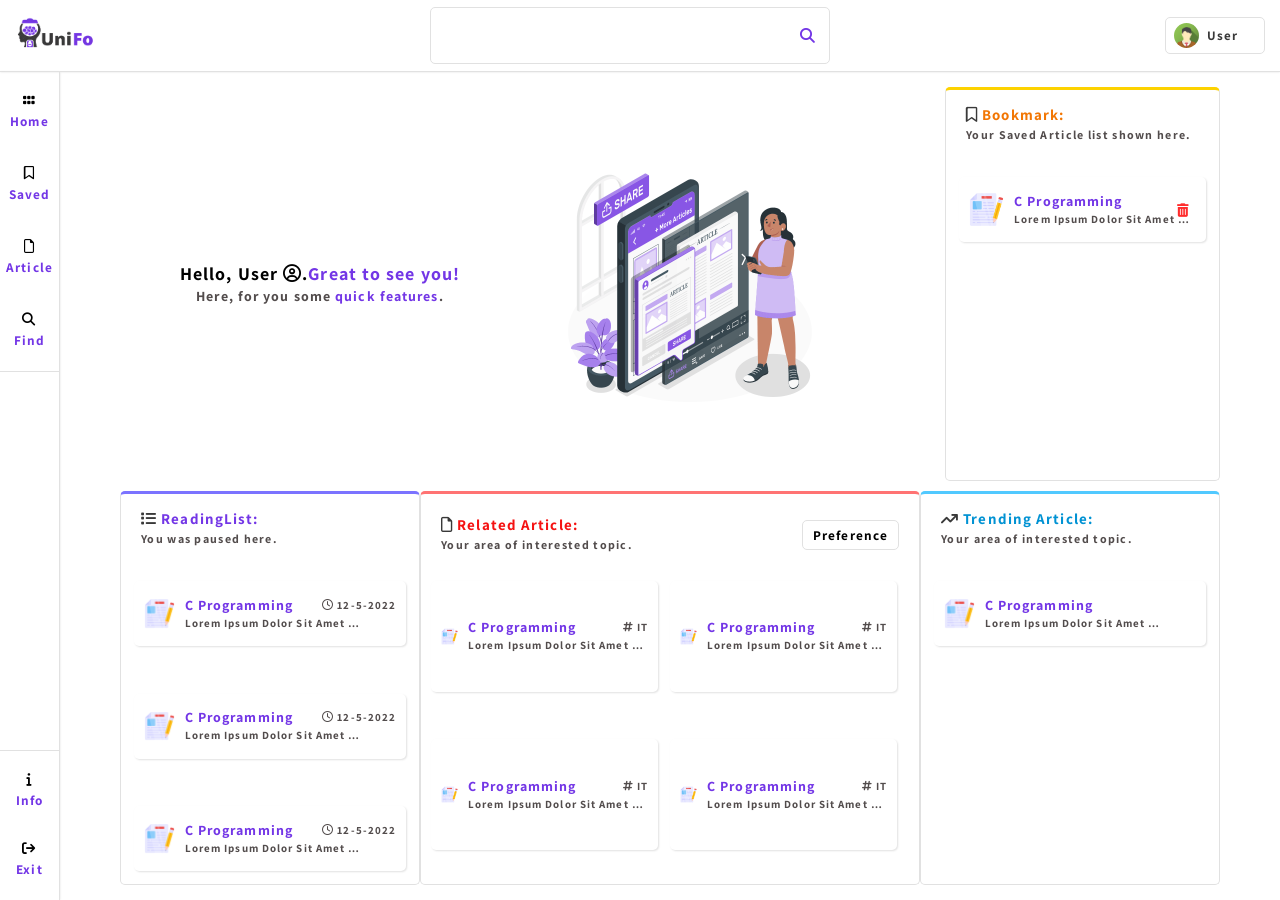
==== Dashboard/index.html @ 3a947fb7 "change" ====
<!DOCTYPE html>
<html lang="en">

<head>
    <meta charset="UTF-8">
    <meta http-equiv="X-UA-Compatible" content="IE=edge">
    <meta name="viewport" content="width=device-width, initial-scale=1.0">
    <title>Dashboard | </title>
    <link rel="stylesheet" href="https://cdnjs.cloudflare.com/ajax/libs/font-awesome/6.2.0/css/all.min.css"
        integrity="sha512-xh6O/CkQoPOWDdYTDqeRdPCVd1SpvCA9XXcUnZS2FmJNp1coAFzvtCN9BmamE+4aHK8yyUHUSCcJHgXloTyT2A=="
        crossorigin="anonymous" referrerpolicy="no-referrer" />
    <link rel="stylesheet" href="./style/style.css">
</head>

<body>
    <main class="dshbrd-wrap">
        <nav class="nav-top-wrap">
            <div class="brand-logo">
                <a href="#"><img src="../assest/logo-main.jpg" alt="Unifo" width="80px"></a>
            </div>
            <div class="search-nav-dshbrd">
                <input type="text" name="search" id="">
                <button id="searchNavBtn"><i class="fa-solid fa-magnifying-glass"></i></button>
            </div>
            <a href="#" style="text-decoration: none;">
            <div class="profile-wrapper">
                <img src="../assest/avt.png" alt="user">
                <p class="user-dtls">User</p>
            </div></a>
        </nav>

        <div class="btm-dsgbrd-wrap">
            <nav class="nav-left-wrap">
                <div class="nav-left-top">
                    <button class="home-navbtn"><i class="fa-solid fa-grip"></i><span>Home</span></button>
                    <button class="bookmark-navbtn"><i
                            class="fa-regular fa-bookmark"></i></i><span>Saved</span></button>
                    <button class="article-navbtn"><i class="fa-regular fa-file"></i><span>Article</span></button>
                    <button class="find-navbtn"><i class="fa-solid fa-magnifying-glass"></i><span>Find</span></button>
                </div>
                <div class="nav-left-btm">
                    <button class="info-navbtn"><i class="fa-solid fa-info"></i><span>Info</span></button>
                    <button class="logout-navbtn"><i
                            class="fa-solid fa-arrow-right-from-bracket" onclick="location.href='../../unifo/Auth/Login/logout.php'"></i><span>Exit</span></button>
                </div>
            </nav>
            <div class="main-rght-cntnt">
                <div class="main-cntnt-top">
                    <div class="left-main-cntnt">
                        <div class="top-user-welcme">
                            <h3 class="dshbrd-h1msg">Hello, User <i class="fa-regular fa-user-circle"></i>.<span
                                    class="highlight-txt">Great to see you!</span></h3>
                            <span class="dshbrd-descrp">Here, for you some <span class="highlight-txt">quick
                                    features</span>.</p>
                        </div>
                        <div class="right-brand-dashbrd">
                            <img src="../assest/dashboard-brand.gif" alt="brand" width="250px">
                        </div>
                    </div>
                    <div class="rght-main-cntnt">
                        <!-- basically, this is section is to display bookmarked article -->
                        <div class="top-rght-bkmrk">
                            <h3><i class="fa-regular fa-bookmark"></i> Bookmark:</h3>
                            <p>Your Saved Article list shown here.</p>
                        </div>
                        <div class="btm-rght-bkmark">
                            <!-- bookmark list card view -->
                            <a href="" class="card-saved-wrapper">
                                <div class="left-savedcard-wrap">
                                    <img src="../assest/article_logo.png" alt="article" width="39px">
                                </div>
                                <div class="right-saved-wrapper">
                                    <div class="details-wrapper">
                                        <h3>C Programming</h3>
                                        <p>Lorem ipsum dolor sit amet consectetur, adipisicing elit. Fuga id quo
                                            repudiandae, modi nobis libero aspernatur! Consequuntur quidem saepe rem non
                                            alias hic consectetur nesciunt.</p>
                                    </div>
                                    <button class="delete-bookmarkedbtn"><i class="fa-solid fa-trash-can"></i></button>
                                </div>
                            </a>
                        </div>
                    </div>
                </div>
                <div class="main-cntnt-btm">
                    <div class="track-article-wrapper">
                        <div class="top-track-sect">
                            <h3><i class="fa-solid fa-list"></i> ReadingList:</h3>
                            <p>You was paused here.</p>
                        </div>
                        <div class="btm-track-sect">
                            <a href="#" class="track-card-wrapper">
                                <div class="left-trackcrd-wrap">
                                    <img src="../assest/article_logo.png" alt="article" width="39px">
                                </div>
                                <div class="right-trackcrd-wrapper">
                                    <h3>C Programming <span class="time-paused-trackcrd"><i
                                                class="fa-regular fa-clock"></i> 12-5-2022</span></h3>
                                    <p>Lorem ipsum dolor sit amet consectetur, adipisicing elit. Fuga id quo
                                        repudiandae, modi nobis libero aspernatur! Consequuntur quidem saepe rem non
                                        alias hic consectetur nesciunt.</p>
                                </div>
                            </a>
                            <a href="#" class="track-card-wrapper">
                                <div class="left-trackcrd-wrap">
                                    <img src="../assest/article_logo.png" alt="article" width="39px">
                                </div>
                                <div class="right-trackcrd-wrapper">
                                    <h3>C Programming <span class="time-paused-trackcrd"><i
                                                class="fa-regular fa-clock"></i> 12-5-2022</span></h3>
                                    <p>Lorem ipsum dolor sit amet consectetur, adipisicing elit. Fuga id quo
                                        repudiandae, modi nobis libero aspernatur! Consequuntur quidem saepe rem non
                                        alias hic consectetur nesciunt.</p>
                                </div>
                            </a>
                            <a href="#" class="track-card-wrapper">
                                <div class="left-trackcrd-wrap">
                                    <img src="../assest/article_logo.png" alt="article" width="39px">
                                </div>
                                <div class="right-trackcrd-wrapper">
                                    <h3>C Programming <span class="time-paused-trackcrd"><i
                                                class="fa-regular fa-clock"></i> 12-5-2022</span></h3>
                                    <p>Lorem ipsum dolor sit amet consectetur, adipisicing elit. Fuga id quo
                                        repudiandae, modi nobis libero aspernatur! Consequuntur quidem saepe rem non
                                        alias hic consectetur nesciunt.</p>
                                </div>
                            </a>
                        </div>
                    </div>
                    <div class="related-interest-wrapper">
                        <div class="top-inte-article-sect">
                            <div class="inte-artcle-secdetls">
                                <h3><i class="fa-regular fa-file"></i> Related Article:</h3>
                                <p>Your area of interested topic.</p>
                            </div>
                            <button id="changeInterest">Preference</button>
                        </div>
                        <div class="btm-inte-article-sect">
                            <a href="#" class="card-interest-wrap">
                                <div class="left-interest-wrap">
                                    <img src="../assest/article_logo.png" alt="article" width="39px">
                                </div>
                                <div class="right-interest-wrapper">
                                    <h3>C Programming <span class="tag-interest"><i class="fa-solid fa-hashtag"></i>
                                            IT</span></h3>
                                    <p>Lorem ipsum dolor sit amet consectetur, adipisicing elit. Fuga id quo
                                        repudiandae, modi nobis libero aspernatur! Consequuntur quidem saepe rem non
                                        alias hic consectetur nesciunt.</p>
                                </div>
                            </a>
                            <a href="#" class="card-interest-wrap">
                                <div class="left-interest-wrap">
                                    <img src="../assest/article_logo.png" alt="article" width="39px">
                                </div>
                                <div class="right-interest-wrapper">
                                    <h3>C Programming <span class="tag-interest"><i class="fa-solid fa-hashtag"></i>
                                            IT</span></h3>
                                    <p>Lorem ipsum dolor sit amet consectetur, adipisicing elit. Fuga id quo
                                        repudiandae, modi nobis libero aspernatur! Consequuntur quidem saepe rem non
                                        alias hic consectetur nesciunt.</p>
                                </div>
                            </a>
                            <a href="#" class="card-interest-wrap">
                                <div class="left-interest-wrap">
                                    <img src="../assest/article_logo.png" alt="article" width="39px">
                                </div>
                                <div class="right-interest-wrapper">
                                    <h3>C Programming <span class="tag-interest"><i class="fa-solid fa-hashtag"></i>
                                            IT</span></h3>
                                    <p>Lorem ipsum dolor sit amet consectetur, adipisicing elit. Fuga id quo
                                        repudiandae, modi nobis libero aspernatur! Consequuntur quidem saepe rem non
                                        alias hic consectetur nesciunt.</p>
                                </div>
                            </a>
                            <a href="#" class="card-interest-wrap">
                                <div class="left-interest-wrap">
                                    <img src="../assest/article_logo.png" alt="article" width="39px">
                                </div>
                                <div class="right-interest-wrapper">
                                    <h3>C Programming <span class="tag-interest"><i class="fa-solid fa-hashtag"></i>
                                            IT</span></h3>
                                    <p>Lorem ipsum dolor sit amet consectetur, adipisicing elit. Fuga id quo
                                        repudiandae, modi nobis libero aspernatur! Consequuntur quidem saepe rem non
                                        alias hic consectetur nesciunt.</p>
                                </div>
                            </a>
                        </div>
                    </div>
                    <div class="trending-article-wrapper">
                        <div class="top-trending-sect">
                            <h3><i class="fa-solid fa-arrow-trend-up"></i> Trending Article:</h3>
                            <p>Your area of interested topic.</p>
                        </div>
                        <div class="btm-trending-sect">
                            <a href="#" class="card-trending-wrap">
                                <div class="left-trending-wrap">
                                    <img src="../assest/article_logo.png" alt="article" width="39px">
                                </div>
                                <div class="right-trending-wrap">
                                    <h3>C Programming</h3>
                                    <p>Lorem ipsum dolor sit amet consectetur, adipisicing elit. Fuga id quo
                                        repudiandae, modi nobis libero aspernatur! Consequuntur quidem saepe rem non
                                        alias hic consectetur nesciunt.</p>
                                </div>
                            </a>
                        </div>
                    </div>
                </div>
            </div>
        </div>
    </main>
    <script src="./script/dashboard.js"></script>
</body>

</html>
---- Dashboard/style/style.css ----
@import url('https://fonts.googleapis.com/css2?family=Assistant:wght@300&display=swap');

* {
    margin: 0;
    padding: 0;
    box-sizing: border-box;
    font-family: 'Assistant', sans-serif;
    letter-spacing: 1.1px;
    font-weight: bold;
}

:root {
    --brdr: #e1e1e1;
    --theme: #7336e6;
    --themeFont: #393939;
    --descrp: #524c4c;
    --close: rgb(255, 44, 44);
}

/* Scroll bar by default styling ---> */
::-webkit-scrollbar {
    width: 5px;
}

::-webkit-scrollbar-thumb {
    background: #888;
}

::-webkit-scrollbar-thumb:hover {
    background: #555;
}

/* some common styling */
.highlight-txt {
    color: var(--theme);
}

/* main entire dashboard */
.dshbrd-wrap {
    width: 100vw;
    height: 100vh;

    display: flex;
    flex-direction: column;
    align-items: center;
    justify-content: center;
}

/* nav wrapper */
.dshbrd-wrap .nav-top-wrap {
    width: 100vw;
    height: 8%;
    padding: 0 15px;

    display: flex;
    align-items: center;
    justify-content: space-between;
    border-bottom: 1px solid var(--brdr);
    box-shadow: 0 0 2px var(--brdr);
}

/* Top nav serach section part */
.nav-top-wrap .search-nav-dshbrd {
    width: 400px;
    height: 80%;
    display: flex;
    align-items: center;
    justify-content: space-between;
    border-radius: 5px;
    border: 1px solid var(--brdr);
    padding: 0 5px;
}

.nav-top-wrap .search-nav-dshbrd input {
    width: 90%;
    height: 70%;
    border: none;
    outline: none;
    padding: 0 8px;
}

.nav-top-wrap .search-nav-dshbrd input:focus {
    border-bottom: 1px solid var(--brdr);
}

.nav-top-wrap .search-nav-dshbrd button {
    width: 8%;
    height: 100%;
    border: none;
    outline: none;
    background-color: transparent;
    color: var(--theme);
    font-size: 15px;
}

/* nav profile view part */
.nav-top-wrap .profile-wrapper {
    width: 100px;
    height: 70%;
    border: 1px solid var(--brdr);
    border-radius: 5px;
    display: flex;
    align-items: center;
    justify-content: center;
    padding: 5px;
}

.nav-top-wrap .profile-wrapper img {
    border-radius: 50%;
    width: 25px;
    height: 25px;
    object-fit: fill;
    margin-right: 8px;
}

.nav-top-wrap .profile-wrapper .user-dtls {
    width: 50px;
    display: inline-block;
    overflow: hidden;
    text-overflow: ellipsis;
    font-size: 13px;
    white-space: nowrap;
    text-transform: capitalize;
    color: var(--themeFont);
}

/* dashboard main bottome part */
.dshbrd-wrap .btm-dsgbrd-wrap {
    width: 100vw;
    height: 92%;

    display: flex;
    align-items: center;
    justify-content: space-between;
}

.dshbrd-wrap .nav-left-wrap {
    width: 5%;
    height: 100%;
    border-right: 1px solid var(--brdr);
    box-shadow: 0 0 2px var(--brdr);

    display: flex;
    flex-direction: column;
    align-items: center;
    justify-content: space-between;
}

/* nav left top section */
.nav-left-wrap .nav-left-top {
    width: 100%;
    height: 300px;
    border-bottom: 1px solid var(--brdr);

    display: flex;
    flex-direction: column;
    align-items: center;
    justify-content: space-between;
    padding: 10px 0;
}

.nav-left-wrap .nav-left-top>button,
.nav-left-wrap .nav-left-btm>button {
    width: 100%;
    height: 60px;

    display: flex;
    flex-direction: column;
    align-items: center;
    justify-content: center;
    border: none;
    outline: none;
    background-color: transparent;
    cursor: pointer;
}

.nav-left-wrap .nav-left-top>button i,
.nav-left-wrap .nav-left-btm>button i {
    margin-bottom: 5px;
}

.nav-left-wrap .nav-left-top>button span,
.nav-left-wrap .nav-left-btm>button span {
    color: var(--theme);
}

.nav-left-wrap .nav-left-top>button:hover,
.nav-left-wrap .nav-left-btm>button:hover {
    background-color: rgb(248, 248, 248);
}

/* nav left bottom section */
.nav-left-wrap .nav-left-btm {
    width: 100%;
    height: 150px;
    border-top: 1px solid var(--brdr);

    display: flex;
    flex-direction: column;
    align-items: center;
    justify-content: space-between;
    padding: 10px 0;
}

/* main dashboard styling: */
.main-rght-cntnt {
    width: 100%;
    height: 100%;
    padding: 10px;

    display: flex;
    flex-direction: column;
    align-items: center;
    justify-content: space-between;
}

/* top and bottom section of main dashboard wrapper */
.main-rght-cntnt>div {
    width: 100%;
    height: 50%;

    display: flex;
    align-items: center;
    justify-content: space-between;
    padding: 5px 50px;
}

.main-cntnt-top {
    padding: 5px 40px;
}

/* top left of dashboard */
.main-cntnt-top .left-main-cntnt {
    width: 70%;
    height: 100%;

    display: flex;
    align-items: center;
    justify-content: space-between;
    /* border: 1px solid var(--brdr); */
    padding: 0 15px;
}

.main-cntnt-top .left-main-cntnt .top-user-welcme {
    width: 50%;
    height: max-content;
    text-align: center;
}

.main-cntnt-top .left-main-cntnt .top-user-welcme h3 {
    font-size: 18px;
}

.main-cntnt-top .left-main-cntnt .top-user-welcme .dshbrd-descrp {
    font-size: 14px;
    color: var(--descrp);
}

.main-cntnt-top .left-main-cntnt .right-brand-dashbrd {
    width: 50%;
    height: 100%;
    display: flex;
    align-items: center;
    justify-content: center;
}

/* top right of dashboard */
.main-cntnt-top .rght-main-cntnt {
    width: 25%;
    height: 100%;

    display: flex;
    flex-direction: column;
    align-items: center;
    justify-content: space-between;
    border: 1px solid var(--brdr);
    border-radius: 5px;
    padding: 10px;
    border-top: 3px solid #fdd200;
}

.top-rght-bkmrk {
    width: 100%;
    height: 18%;
    line-height: 20px;
    padding: 0 10px;
    padding-top: 5px;
}

.top-rght-bkmrk h3 {
    /* color: var(--theme); */
    color: #f27603;
    font-size: 15px;
}

.top-rght-bkmrk h3 i {
    color: var(--themeFont);
}

.top-rght-bkmrk p {
    color: var(--descrp);
    font-size: 12px;
    letter-spacing: 1.3px;
}

/* styling multiple card of bookmarked website list iew */
.btm-rght-bkmark {
    width: 100%;
    height: 80%;

    overflow-y: scroll;
    display: flex;
    flex-direction: column;
    align-items: center;
    justify-content: space-between;
}

/* bookmark card style */
.card-saved-wrapper,
.track-card-wrapper,
.card-trending-wrap {
    width: 98%;
    height: 65px;
    /* border: 1px solid var(--brdr); */
    border-radius: 5px;
    box-shadow: 1px 1px 2px var(--brdr);

    display: flex;
    align-items: center;
    justify-content: space-between;
    padding: 5px 10px;
    margin: 3px 0;
    text-decoration: none;
}

.card-saved-wrapper:hover,
.track-card-wrapper:hover,
.card-trending-wrap:hover {
    box-shadow: inset 1px 1px 2px var(--brdr);
}

.card-saved-wrapper .left-savedcard-wrap,
.track-card-wrapper .left-trackcrd-wrap,
.card-trending-wrap .left-trending-wrap {
    display: flex;
    align-items: center;
    justify-content: center;
}

.card-saved-wrapper .left-savedcard-wrap img,
.track-card-wrapper .left-trackcrd-wrap img,
.card-trending-wrap .left-trending-wrap img {
    max-width: 100%;
    height: auto;
    width: 35px;
}

.card-saved-wrapper .right-saved-wrapper {
    width: 80%;
    height: 100%;

    display: flex;
    align-items: center;
    justify-content: space-between;
}

.track-card-wrapper .right-trackcrd-wrapper,
.card-trending-wrap .right-trending-wrap {
    width: 95%;
    height: 100%;
    line-height: 18px;
    display: flex;
    flex-direction: column;
    align-items: flex-start;
    justify-content: center;
    margin-left: 10px;
}

.track-card-wrapper .right-trackcrd-wrapper .time-paused-trackcrd {
    font-size: 11px;
    color: var(--descrp);
}

.card-saved-wrapper .right-saved-wrapper .details-wrapper {
    width: 80%;
    height: 100%;

    display: flex;
    flex-direction: column;
    align-items: flex-start;
    justify-content: center;
    line-height: 18px;
}

.card-saved-wrapper .right-saved-wrapper .details-wrapper h3,
.track-card-wrapper .right-trackcrd-wrapper h3,
.card-trending-wrap .right-trending-wrap h3 {
    color: var(--theme);
    font-size: 14px;
}

.track-card-wrapper .right-trackcrd-wrapper h3 {
    width: 100%;
    display: flex;
    justify-content: space-between;
}

.card-saved-wrapper .right-saved-wrapper .details-wrapper p,
.track-card-wrapper .right-trackcrd-wrapper p,
.card-trending-wrap .right-trending-wrap p {
    width: 180px;
    display: inline-block;
    overflow: hidden;
    text-overflow: ellipsis;
    font-size: 11px;
    white-space: nowrap;
    text-transform: capitalize;
    color: var(--descrp);
}

.card-saved-wrapper .right-saved-wrapper .delete-bookmarkedbtn {
    border: none;
    outline: none;
    background-color: transparent;
    color: var(--close);
    padding: 5px 6px;
    /* border: 1px solid var(--brdr); */
}


/* bottom of dashboard in which contains all section related to tracking article, trending list and related interest of topic */
.track-article-wrapper,
.trending-article-wrapper {
    width: 300px;
    height: 100%;

    display: flex;
    flex-direction: column;
    align-items: center;
    justify-content: space-between;

    border: 1px solid var(--brdr);
    border-radius: 5px;
    padding: 10px;
    border-top: 3px solid #7169ffed;
}

.trending-article-wrapper {
    border-top: 3px solid #51c9ff;
}

.track-article-wrapper .top-track-sect,
.trending-article-wrapper .top-trending-sect {
    width: 100%;
    height: 15%;
    line-height: 20px;
    padding: 0 10px;
    padding-top: 5px;
}

.track-article-wrapper .top-track-sect h3 {
    color: var(--theme);
    font-size: 15px;
}

.related-interest-wrapper .top-inte-article-sect h3 {
    font-size: 15px;
    color: #f51212;
}

.trending-article-wrapper .top-trending-sect h3 {
    color: #0092d3;
    font-size: 15px;
}

.track-article-wrapper .top-track-sect h3 i,
.related-interest-wrapper .top-inte-article-sect h3 i,
.trending-article-wrapper .top-trending-sect h3 i {
    color: var(--themeFont);
}

.track-article-wrapper .top-track-sect p,
.related-interest-wrapper .top-inte-article-sect p,
.trending-article-wrapper .top-trending-sect p {
    color: var(--descrp);
    font-size: 12px;
    letter-spacing: 1.3px;
}

.track-article-wrapper .btm-track-sect,
.trending-article-wrapper .btm-trending-sect {
    width: 100%;
    height: 80%;

    overflow-y: scroll;
    display: flex;
    flex-direction: column;
    align-items: center;
    justify-content: space-between;
}

/* area of interest section */
.related-interest-wrapper {
    width: 500px;
    height: 100%;

    display: flex;
    flex-direction: column;
    align-items: center;
    justify-content: space-between;

    border: 1px solid var(--brdr);
    border-radius: 5px;
    padding: 10px;
    border-top: 3px solid #ff6969ed;
}

.related-interest-wrapper .top-inte-article-sect {
    width: 100%;
    height: 15%;
    line-height: 20px;

    display: flex;
    align-items: center;
    justify-content: space-between;
    padding: 0 10px;
    padding-top: 8px;
}

.related-interest-wrapper .top-inte-article-sect button {
    border: none;
    outline: none;
    background-color: transparent;
    border: 1px solid var(--brdr);
    padding: 5px 10px;
    border-radius: 5px;
}

.related-interest-wrapper .btm-inte-article-sect {
    width: 100%;
    height: 90%;
    display: grid;
    grid-template-columns: repeat(2, 1fr);
    grid-template-rows: repeat(2, 1fr);
    align-items: center;
    justify-content: center;
}

/* interested article card */
.card-interest-wrap {
    width: 95%;
    height: 70%;
    /* border: 1px solid var(--brdr); */
    border-radius: 5px;
    box-shadow: 1px 1px 2px var(--brdr);

    display: flex;
    align-items: center;
    justify-content: space-between;
    padding: 5px 10px;
    margin: 3px 0;
    text-decoration: none;
}

.card-interest-wrap:hover {
    box-shadow: inset 1px 1px 2px var(--brdr);
}

.card-interest-wrap .left-interest-wrap {
    display: flex;
    align-items: center;
    justify-content: center;
}

.card-interest-wrap img {
    max-width: 100%;
    height: auto;
    width: 35px;
}

.card-interest-wrap .right-interest-wrapper {
    width: 95%;
    height: 100%;
    line-height: 18px;
    display: flex;
    flex-direction: column;
    align-items: flex-start;
    justify-content: center;
    margin-left: 10px;
}

.card-interest-wrap .right-interest-wrapper .tag-interest {
    font-size: 11px;
    color: var(--descrp);
}

.card-interest-wrap .right-interest-wrapper h3 {
    width: 100%;
    display: flex;
    justify-content: space-between;
    color: var(--theme);
    font-size: 14px;
}

.card-interest-wrap .right-interest-wrapper p {
    width: 180px;
    display: inline-block;
    overflow: hidden;
    text-overflow: ellipsis;
    font-size: 11px;
    white-space: nowrap;
    text-transform: capitalize;
    color: var(--descrp);
}
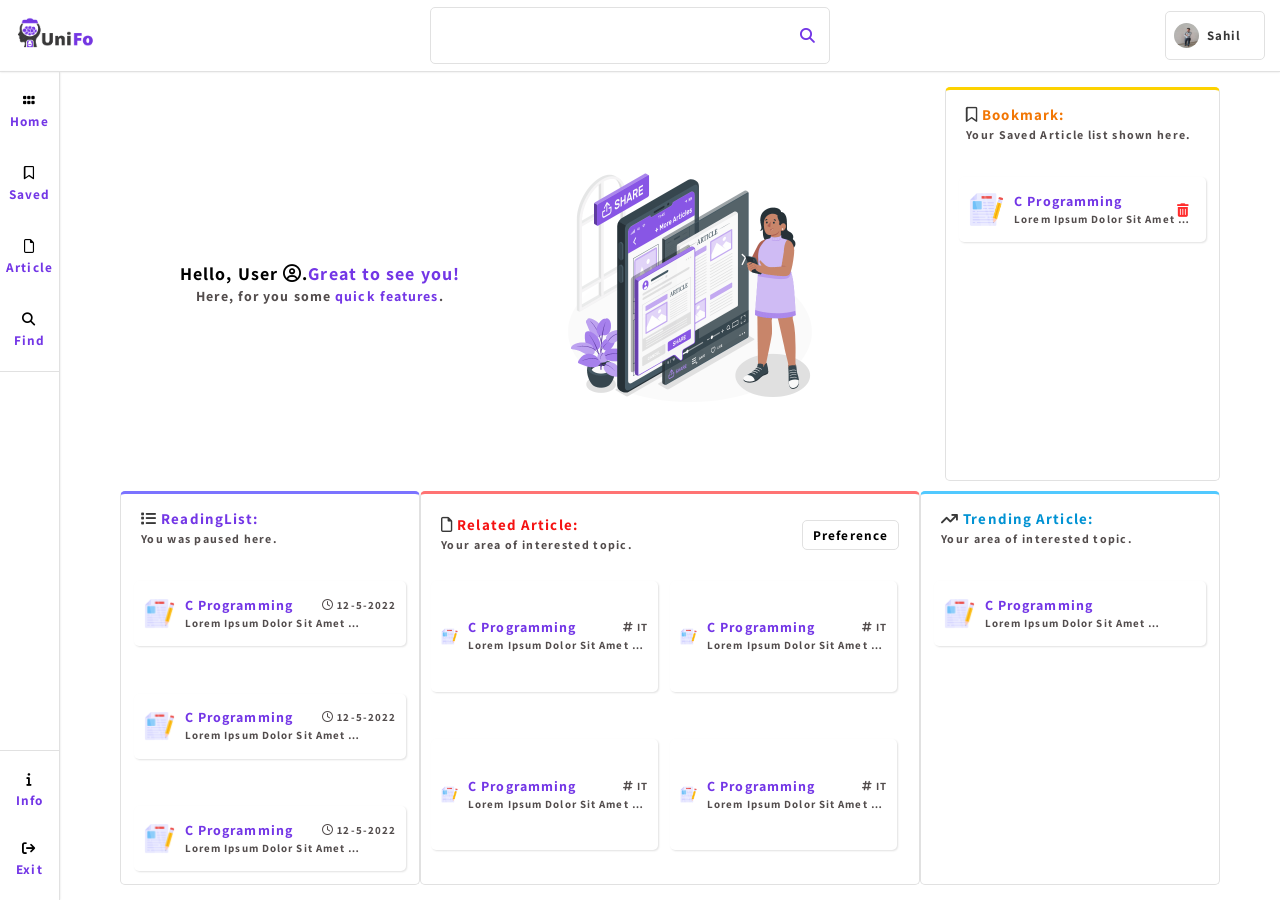
==== commit fafe5b64: "info page done" ====
--- a/Dashboard/index.html
+++ b/Dashboard/index.html
@@ -16,17 +16,16 @@
     <main class="dshbrd-wrap">
         <nav class="nav-top-wrap">
             <div class="brand-logo">
-                <a href="#"><img src="../assest/logo-main.jpg" alt="Unifo" width="80px"></a>
+                <img src="../assest/logo-main.jpg" alt="Unifo" width="80px">
             </div>
             <div class="search-nav-dshbrd">
                 <input type="text" name="search" id="">
                 <button id="searchNavBtn"><i class="fa-solid fa-magnifying-glass"></i></button>
             </div>
-            <a href="#" style="text-decoration: none;">
             <div class="profile-wrapper">
-                <img src="../assest/avt.png" alt="user">
-                <p class="user-dtls">User</p>
-            </div></a>
+                <img src="../assest/profile.jpeg" alt="user">
+                <p class="user-dtls">Sahil</p>
+            </div>
         </nav>
 
         <div class="btm-dsgbrd-wrap">
@@ -39,9 +38,9 @@
                     <button class="find-navbtn"><i class="fa-solid fa-magnifying-glass"></i><span>Find</span></button>
                 </div>
                 <div class="nav-left-btm">
-                    <button class="info-navbtn"><i class="fa-solid fa-info"></i><span>Info</span></button>
+                    <button onclick="location.href = '../Info';" class="info-navbtn"><i class="fa-solid fa-info"></i><span>Info</span></button>
                     <button class="logout-navbtn"><i
-                            class="fa-solid fa-arrow-right-from-bracket" onclick="location.href='../../unifo/Auth/Login/logout.php'"></i><span>Exit</span></button>
+                            class="fa-solid fa-arrow-right-from-bracket"></i><span>Exit</span></button>
                 </div>
             </nav>
             <div class="main-rght-cntnt">
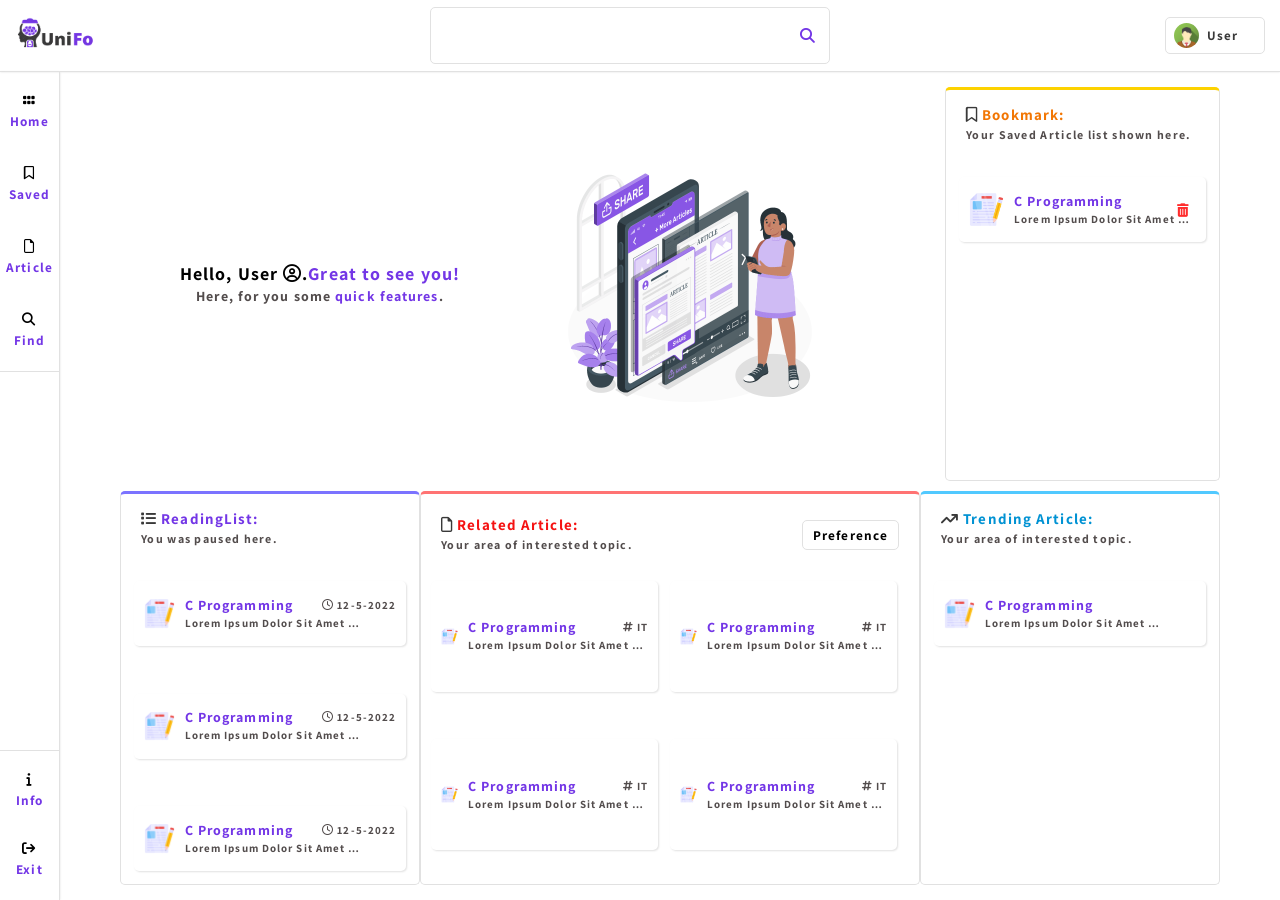
==== commit f4348449: "Merge branch 'main' of https://github.com/DhruvpuriGoswami/unifo" ====
--- a/Dashboard/index.html
+++ b/Dashboard/index.html
@@ -16,16 +16,17 @@
     <main class="dshbrd-wrap">
         <nav class="nav-top-wrap">
             <div class="brand-logo">
-                <img src="../assest/logo-main.jpg" alt="Unifo" width="80px">
+                <a href="#"><img src="../assest/logo-main.jpg" alt="Unifo" width="80px"></a>
             </div>
             <div class="search-nav-dshbrd">
                 <input type="text" name="search" id="">
                 <button id="searchNavBtn"><i class="fa-solid fa-magnifying-glass"></i></button>
             </div>
+            <a href="#" style="text-decoration: none;">
             <div class="profile-wrapper">
-                <img src="../assest/profile.jpeg" alt="user">
-                <p class="user-dtls">Sahil</p>
-            </div>
+                <img src="../assest/avt.png" alt="user">
+                <p class="user-dtls">User</p>
+            </div></a>
         </nav>
 
         <div class="btm-dsgbrd-wrap">
@@ -40,7 +41,7 @@
                 <div class="nav-left-btm">
                     <button onclick="location.href = '../Info';" class="info-navbtn"><i class="fa-solid fa-info"></i><span>Info</span></button>
                     <button class="logout-navbtn"><i
-                            class="fa-solid fa-arrow-right-from-bracket"></i><span>Exit</span></button>
+                            class="fa-solid fa-arrow-right-from-bracket" onclick="location.href='../../unifo/Auth/Login/logout.php'"></i><span>Exit</span></button>
                 </div>
             </nav>
             <div class="main-rght-cntnt">
